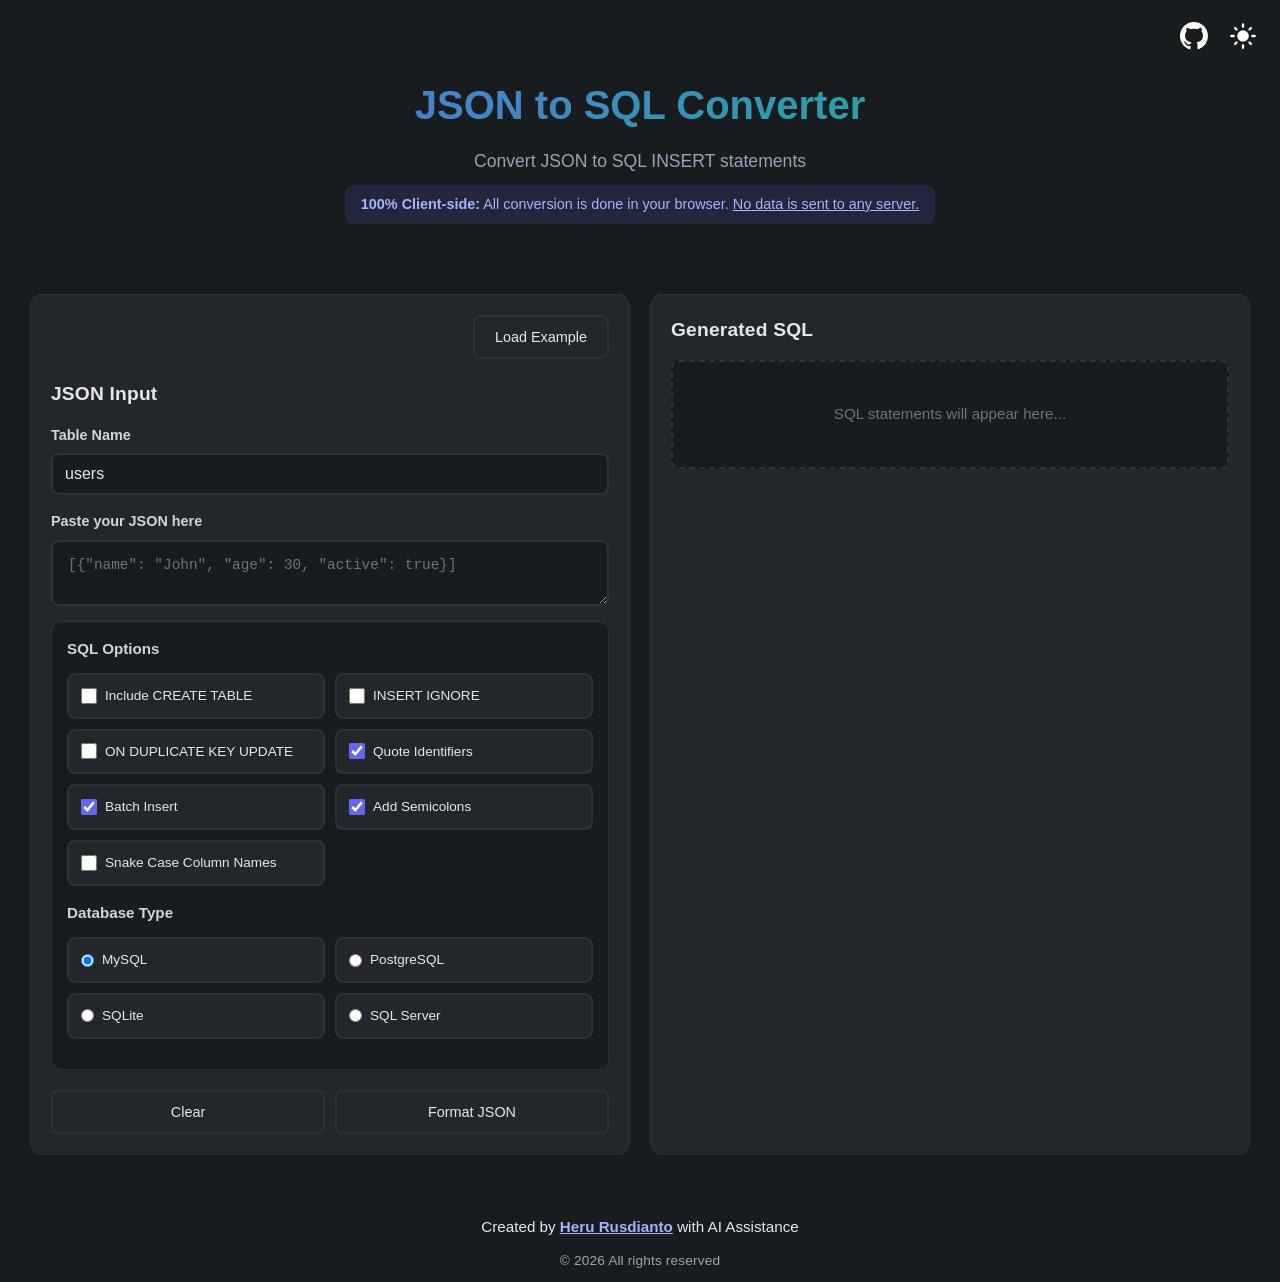
==== public/index.html @ 07e707dd "initial commit" ====
<!DOCTYPE html>
<html lang="en">
<head>
    <meta charset="UTF-8">
    <meta name="viewport" content="width=device-width, initial-scale=1.0">
    <meta name="author" content="Heru Rusdianto">
    <title>JSON to SQL - Convert JSON to SQL INSERT Statements</title>
    <link rel="stylesheet" href="css/style.css">
    <link rel="icon" type="image/svg+xml" href="favicon.svg">
</head>
<body>
    <div class="topbar">
        <a href="https://github.com/herusdianto/json-sql" class="github-link" target="_blank" rel="noopener noreferrer" title="GitHub Repository">
            <svg viewBox="0 0 16 16" fill="none" xmlns="http://www.w3.org/2000/svg">
                <path fill-rule="evenodd" clip-rule="evenodd" d="M8 0C3.58 0 0 3.58 0 8c0 3.54 2.29 6.53 5.47 7.59.4.07.55-.17.55-.38 0-.19-.01-.82-.01-1.49-2.01.37-2.53-.49-2.69-.94-.09-.23-.48-.94-.82-1.13-.28-.15-.68-.52-.01-.53.63-.01 1.08.58 1.23.82.72 1.21 1.87.87 2.33.66.07-.52.28-.87.51-1.07-1.78-.2-3.64-.89-3.64-3.95 0-.87.31-1.59.82-2.15-.08-.2-.36-1.01.08-2.12 0 0 .67-.21 2.2.82.64-.18 1.32-.27 2-.27.68 0 1.36.09 2 .27 1.53-1.04 2.2-.82 2.2-.82.44 1.11.16 1.92.08 2.12.51.56.82 1.27.82 2.15 0 3.07-1.87 3.75-3.65 3.95.29.25.54.73.54 1.48 0 1.07-.01 1.93-.01 2.19 0 .21.15.46.55.38A8.013 8.013 0 0 0 16 8c0-4.42-3.58-8-8-8z" fill="currentColor"/>
            </svg>
        </a>
        <div class="theme-toggle">
            <button id="theme-switch" aria-label="Toggle dark/light mode" class="theme-toggle-btn">
                <span id="theme-icon"></span>
            </button>
        </div>
    </div>

    <header>
        <h1>JSON to SQL Converter</h1>
        <p>Convert JSON to SQL INSERT statements</p>
        <p class="client-side-note"><strong>100% Client-side:</strong> All conversion is done in your browser. <u>No data is sent to any server.</u></p>
    </header>

    <div class="container">
        <div class="main-content">
            <div class="input-section">
                <!-- Load Example Button (moved to top) -->
                <div class="example-btn-top-wrapper">
                    <button class="example-btn" id="example-btn">Load Example</button>
                </div>

                <h2>JSON Input</h2>

                <!-- Table Name Input -->
                <div class="class-name-section">
                    <label for="table-name">Table Name</label>
                    <input type="text" id="table-name" placeholder="users" value="users">
                </div>

                <!-- JSON Input -->
                <div class="json-input-section">
                    <label for="json-input">Paste your JSON here</label>
                    <textarea id="json-input" placeholder='[{"name": "John", "age": 30, "active": true}]'></textarea>
                </div>

                <!-- SQL Options -->
                <div class="settings-section">
                    <h3>SQL Options</h3>
                    <div class="options-grid">
                        <label class="option-item">
                            <input type="checkbox" id="include-create" name="include-create">
                            <span>Include CREATE TABLE</span>
                        </label>
                        <label class="option-item">
                            <input type="checkbox" id="use-insert-ignore" name="use-insert-ignore">
                            <span>INSERT IGNORE</span>
                        </label>
                        <label class="option-item">
                            <input type="checkbox" id="use-on-duplicate" name="use-on-duplicate">
                            <span>ON DUPLICATE KEY UPDATE</span>
                        </label>
                        <label class="option-item">
                            <input type="checkbox" id="use-quotes" name="use-quotes" checked>
                            <span>Quote Identifiers</span>
                        </label>
                        <label class="option-item">
                            <input type="checkbox" id="use-batch" name="use-batch" checked>
                            <span>Batch Insert</span>
                        </label>
                        <label class="option-item">
                            <input type="checkbox" id="use-semicolon" name="use-semicolon" checked>
                            <span>Add Semicolons</span>
                        </label>
                        <label class="option-item">
                            <input type="checkbox" id="use-snake-case" name="use-snake-case">
                            <span>Snake Case Column Names</span>
                        </label>
                    </div>

                    <h3>Database Type</h3>
                    <div class="options-grid">
                        <label class="option-item">
                            <input type="radio" id="db-mysql" name="db-type" value="mysql" checked>
                            <span>MySQL</span>
                        </label>
                        <label class="option-item">
                            <input type="radio" id="db-postgres" name="db-type" value="postgres">
                            <span>PostgreSQL</span>
                        </label>
                        <label class="option-item">
                            <input type="radio" id="db-sqlite" name="db-type" value="sqlite">
                            <span>SQLite</span>
                        </label>
                        <label class="option-item">
                            <input type="radio" id="db-mssql" name="db-type" value="mssql">
                            <span>SQL Server</span>
                        </label>
                    </div>
                </div>

                <div class="convert-actions">
                    <button class="clear-btn" id="clear-btn">Clear</button>
                    <button class="format-btn" id="format-btn">Format JSON</button>
                </div>
            </div>

            <div class="output-section">
                <h2>Generated SQL</h2>

                <!-- Stats -->
                <div id="stats" class="stats-bar hidden">
                    <div class="stat-item">
                        <span class="stat-label">Tables:</span>
                        <span id="table-count" class="stat-value">0</span>
                    </div>
                    <div class="stat-item">
                        <span class="stat-label">Rows:</span>
                        <span id="row-count" class="stat-value">0</span>
                    </div>
                    <div class="stat-item">
                        <span class="stat-label">Statements:</span>
                        <span id="statement-count" class="stat-value">0</span>
                    </div>
                </div>

                <!-- Container for generated SQL -->
                <div id="sql-container">
                    <div class="empty-state">
                        <p>SQL statements will appear here...</p>
                    </div>
                </div>
            </div>
        </div>

        <!-- Status Messages -->
        <div id="status" class="status hidden"></div>
    </div>

    <footer>
        <p>Created by <a href="https://herusdianto.github.io/" target="_blank" rel="noopener noreferrer">Heru Rusdianto</a> with AI Assistance</p>
        <p class="copyright">
            © <span id="currentYear"></span> All rights reserved
        </p>
    </footer>

    <script src="js/app.js"></script>
</body>
</html>
---- public/css/style.css ----
:root {
    --primary-color: #6366f1;
    --primary-hover: #4f46e5;
    --secondary-color: #10b981;
    --bg-color: #0f172a;
    --card-bg: #1e293b;
    --card-border: #334155;
    --text-primary: #f1f5f9;
    --text-secondary: #94a3b8;
    --input-bg: #0f172a;
    --success-color: #22c55e;
    --error-color: #ef4444;
    --warning-color: #f59e0b;
}

* {
    margin: 0;
    padding: 0;
    box-sizing: border-box;
}

body {
    font-family: 'Segoe UI', Tahoma, Geneva, Verdana, sans-serif;
    background: #fff;
    color: #181818;
    min-height: 100vh;
    line-height: 1.6;
    transition: background 0.3s, color 0.3s;
    display: flex;
    flex-direction: column;
}

.container {
    margin: 0 auto;
    padding: 30px;
    border-radius: 10px;
    min-height: 0;
    flex: 1;
    max-width: 1400px;
    width: 100%;
}

/* Header */
header {
    text-align: center;
    margin-bottom: 20px;
    padding: 20px;
}

header h1 {
    font-size: 2.5rem;
    margin-bottom: 10px;
    background: linear-gradient(135deg, var(--primary-color), var(--secondary-color));
    -webkit-background-clip: text;
    -webkit-text-fill-color: transparent;
    background-clip: text;
}

header p {
    color: var(--text-secondary);
    font-size: 1.1rem;
}

/* Client-side note */
.client-side-note {
    font-size: 0.9rem;
    color: var(--text-secondary);
    margin-top: 10px;
    padding: 8px 16px;
    background: rgba(99, 102, 241, 0.1);
    border-radius: 8px;
    display: inline-block;
}

.dark-mode .client-side-note {
    background: rgba(99, 102, 241, 0.15);
    color: #a5b4fc;
}

/* Topbar */
.topbar {
    display: flex;
    justify-content: flex-end;
    align-items: center;
    gap: 1.2rem;
    margin-top: 1.2rem;
    padding: 0 20px;
}

.theme-toggle {
    display: flex;
    align-items: center;
    gap: 0.5rem;
}

.theme-toggle-btn {
    display: flex;
    align-items: center;
    justify-content: center;
    padding: 0.2em 0.2em;
    border-radius: 50%;
    background: none;
    border: none;
    cursor: pointer;
    transition: background 0.2s;
}

.theme-toggle-btn:focus {
    outline: none;
}

#theme-icon svg, .github-link svg {
    width: 28px !important;
    height: 28px !important;
    display: block;
    color: #181818;
    fill: #181818;
    transition: color 0.2s, fill 0.2s;
}

.dark-mode #theme-icon svg, .dark-mode .github-link svg {
    color: #fff !important;
    fill: #fff !important;
}

/* Main Content Layout */
.main-content {
    display: flex;
    flex-direction: column;
    gap: 20px;
    min-height: 0;
    flex: 1;
}

@media (min-width: 768px) {
    .main-content {
        display: grid;
        grid-template-columns: 1fr 1fr;
        gap: 20px;
        min-height: 0;
    }
}

/* Sections */
.input-section,
.output-section {
    background: #fff;
    border: 1px solid #e5e7eb;
    border-radius: 12px;
    padding: 20px;
    font-size: 0.95rem;
    transition: background 0.3s, color 0.3s, border-color 0.3s;
    min-height: 0;
}

.input-section {
    display: flex;
    flex-direction: column;
    min-height: 0;
    flex: 1;
}

.output-section {
    display: flex;
    flex-direction: column;
    flex: 1;
    min-height: 0;
}

.input-section h2,
.output-section h2 {
    font-size: 1.2rem;
    margin-bottom: 15px;
    color: #181818;
    font-weight: 700;
    letter-spacing: 0.01em;
    transition: color 0.3s;
    flex-shrink: 0;
}

.dark-mode .input-section h2,
.dark-mode .output-section h2 {
    color: #e5e7eb;
}

/* Class Name & Package Section */
.class-name-section,
.package-section {
    margin-bottom: 15px;
    flex-shrink: 0;
}

.class-name-section label,
.package-section label,
.json-input-section label {
    display: block;
    font-size: 0.9rem;
    font-weight: 600;
    color: #374151;
    margin-bottom: 6px;
}

.dark-mode .class-name-section label,
.dark-mode .package-section label,
.dark-mode .json-input-section label {
    color: #d1d5db;
}

.class-name-section input,
.package-section input {
    width: 100%;
    padding: 10px 12px;
    font-size: 1rem;
    border: 2px solid #e5e7eb;
    border-radius: 8px;
    background: #fff;
    color: #181818;
    transition: border-color 0.3s, background 0.3s;
}

.class-name-section input:focus,
.package-section input:focus {
    outline: none;
    border-color: var(--primary-color);
}

.dark-mode .class-name-section input,
.dark-mode .package-section input {
    background: #181c1f;
    border-color: #2d3237;
    color: #e5e7eb;
}

/* JSON Input Section */
.json-input-section {
    margin-bottom: 15px;
    display: flex;
    flex-direction: column;
    flex: 1;
    min-height: 0;
}

.json-input-section textarea {
    min-height: 150px;
    flex: 1;
    min-height: 0;
}

/* Settings Section */
.settings-section {
    margin-bottom: 20px;
    background: #f8fafc;
    border: 1px solid #e5e7eb;
    border-radius: 10px;
    padding: 15px;
    flex-shrink: 0;
}

.dark-mode .settings-section {
    background: #181c1f;
    border-color: #2d3237;
}

.settings-section h3 {
    font-size: 0.95rem;
    margin-bottom: 12px;
    color: #374151;
    font-weight: 600;
}

.dark-mode .settings-section h3 {
    color: #d1d5db;
}

.options-grid {
    display: grid;
    grid-template-columns: repeat(auto-fit, minmax(170px, 1fr));
    gap: 10px;
    margin-bottom: 15px;
}

.option-item {
    display: flex;
    align-items: center;
    gap: 8px;
    cursor: pointer;
    padding: 10px 12px;
    background: #fff;
    border: 2px solid #e5e7eb;
    border-radius: 8px;
    font-size: 0.85rem;
    color: #181818;
    font-weight: 500;
    transition: all 0.3s;
    word-break: break-word;
}

.option-item span {
    flex: 1;
    min-width: 0;
}

.option-item:hover {
    border-color: var(--primary-color);
    background: #e0e7ff;
}

.option-item input[type="checkbox"] {
    width: 16px;
    height: 16px;
    accent-color: var(--primary-color);
    cursor: pointer;
}

.dark-mode .option-item {
    background: #23272b;
    border-color: #2d3237;
    color: #e5e7eb;
}

.dark-mode .option-item:hover {
    background: #333a41;
    border-color: var(--primary-color);
}

/* Convert Actions */
.convert-actions {
    display: grid;
    grid-template-columns: 1fr 1fr;
    gap: 10px;
    align-items: stretch;
    flex-shrink: 0;
}

.convert-btn {
    padding: 14px 30px;
    font-size: 1rem;
    font-weight: 600;
    background: linear-gradient(135deg, var(--primary-color), var(--primary-hover));
    border: none;
    border-radius: 10px;
    color: white;
    cursor: pointer;
    transition: all 0.3s ease;
}

.convert-btn:hover {
    transform: translateY(-2px);
    box-shadow: 0 10px 20px rgba(99, 102, 241, 0.3);
}

.convert-btn:active {
    transform: translateY(0);
}

.clear-btn,
.format-btn,
.example-btn {
    padding: 12px 20px;
    font-size: 0.9rem;
    font-weight: 500;
    border: 2px solid #e5e7eb;
    background: #f3f4f6;
    color: #181818;
    border-radius: 8px;
    cursor: pointer;
    transition: all 0.3s ease;
}

.example-btn-top-wrapper {
    display: flex;
    justify-content: flex-end;
    margin-bottom: 10px;
    flex-shrink: 0;
}

.example-btn {
    margin-bottom: 10px;
    float: right;
}

.clear-btn:hover {
    border-color: var(--error-color);
    background: #fee2e2;
    color: var(--error-color);
}

.format-btn:hover {
    border-color: var(--secondary-color);
    background: #d1fae5;
    color: var(--secondary-color);
}

.example-btn:hover {
    border-color: var(--warning-color);
    background: #fef3c7;
    color: #d97706;
}

.dark-mode .clear-btn,
.dark-mode .format-btn,
.dark-mode .example-btn {
    background: #23272b;
    border-color: #2d3237;
    color: #e5e7eb;
}

.dark-mode .clear-btn:hover {
    background: #333a41;
    border-color: var(--error-color);
    color: #fca5a5;
}

.dark-mode .format-btn:hover {
    background: #333a41;
    border-color: var(--secondary-color);
    color: #6ee7b7;
}

.dark-mode .example-btn:hover {
    background: #333a41;
    border-color: var(--warning-color);
    color: #fcd34d;
}

/* Text Areas */
textarea {
    width: 100%;
    min-height: 200px;
    padding: 15px;
    font-family: 'Consolas', 'Monaco', monospace;
    font-size: 0.9rem;
    background: #fff;
    border: 2px solid #e5e7eb;
    border-radius: 8px;
    color: #181818;
    resize: vertical;
    transition: border-color 0.3s ease, background 0.3s;
}

textarea:focus {
    outline: none;
    border-color: var(--primary-color);
}

textarea::placeholder {
    color: #9ca3af;
}

.dark-mode textarea {
    background: #181c1f;
    border-color: #2d3237;
    color: #e5e7eb;
}

.dark-mode textarea::placeholder {
    color: #6b7280;
}

/* Classes Container */
#sql-container {
    display: flex;
    flex-direction: column;
    gap: 15px;
    flex: 1;
    min-height: 0;
}

.empty-state {
    padding: 40px 20px;
    text-align: center;
    color: #9ca3af;
    background: #f8fafc;
    border: 2px dashed #e5e7eb;
    border-radius: 8px;
    flex-shrink: 0;
}

.dark-mode .empty-state {
    background: #181c1f;
    border-color: #2d3237;
    color: #6b7280;
}

/* SQL Box */
.sql-box {
    background: #fff;
    border: 1px solid #e5e7eb;
    border-radius: 8px;
    overflow: hidden;
    max-width: 100%;
    display: flex;
    flex-direction: column;
    flex: 1;
    min-height: 0;
}

.dark-mode .sql-box {
    background: #181c1f;
    border-color: #2d3237;
}

.sql-box-header {
    display: flex;
    justify-content: space-between;
    align-items: center;
    padding: 10px 15px;
    background: #f3f4f6;
    border-bottom: 1px solid #e5e7eb;
    flex-shrink: 0;
}

.dark-mode .sql-box-header {
    background: #23272b;
    border-bottom-color: #2d3237;
}

.sql-box-header .sql-name {
    font-weight: 600;
    font-size: 0.95rem;
    color: var(--primary-color);
}

.dark-mode .sql-box-header .sql-name {
    color: #a5b4fc;
}

.sql-box-actions {
    display: flex;
    gap: 8px;
}

.sql-box-actions .copy-btn,
.sql-box-actions .download-btn {
    padding: 6px 12px;
    font-size: 0.8rem;
    font-weight: 500;
    border: 1px solid #e5e7eb;
    background: #fff;
    color: #181818;
    border-radius: 6px;
    cursor: pointer;
    transition: all 0.2s ease;
}

.sql-box-actions .copy-btn:hover {
    border-color: var(--primary-color);
    background: #e0e7ff;
    color: var(--primary-color);
}

.sql-box-actions .download-btn:hover {
    border-color: var(--secondary-color);
    background: #d1fae5;
    color: var(--secondary-color);
}

.dark-mode .sql-box-actions .copy-btn,
.dark-mode .sql-box-actions .download-btn {
    background: #2d3237;
    border-color: #3d4247;
    color: #e5e7eb;
}

.dark-mode .sql-box-actions .copy-btn:hover {
    background: #333a41;
    border-color: var(--primary-color);
    color: #a5b4fc;
}

.dark-mode .sql-box-actions .download-btn:hover {
    background: #333a41;
    border-color: var(--secondary-color);
    color: #6ee7b7;
}

.sql-code {
    margin: 0;
    padding: 15px;
    background: #fafafa;
    overflow-x: auto;
    font-family: 'Consolas', 'Monaco', monospace;
    font-size: 0.85rem;
    line-height: 1.5;
    height: 100%;
    min-height: 400px;
    overflow-y: auto;
    width: 100%;
    max-width: 100%;
    box-sizing: border-box;
    border: none;
    resize: vertical;
    color: #181818;
    white-space: pre-wrap;
    word-wrap: break-word;
    flex: 1;
    min-height: 0;
}

.dark-mode .sql-code {
    background: #0f1215;
}







/* Stats Bar */
.stats-bar {
    display: flex;
    flex-wrap: wrap;
    gap: 10px;
    padding: 12px;
    background: #f3f4f6;
    border-radius: 10px;
    margin: 15px 0;
    border: 1px solid rgba(99, 102, 241, 0.2);
    flex-shrink: 0;
}

.dark-mode .stats-bar {
    background: #181c1f;
    border-color: rgba(99, 102, 241, 0.3);
}

.stat-item {
    display: flex;
    align-items: center;
    gap: 6px;
    padding: 6px 12px;
    background: #fff;
    border-radius: 6px;
    box-shadow: 0 1px 3px rgba(0, 0, 0, 0.05);
    border: 1px solid #e5e7eb;
}

.dark-mode .stat-item {
    background: #23272b;
    border-color: #2d3237;
}

.stat-label {
    font-size: 0.8rem;
    color: #64748b;
    font-weight: 500;
}

.dark-mode .stat-label {
    color: #94a3b8;
}

.stat-value {
    font-size: 0.95rem;
    font-weight: 700;
    color: var(--primary-color);
}

.dark-mode .stat-value {
    color: #a5b4fc;
}


/* Status Messages */
.status {
    position: fixed;
    bottom: 20px;
    left: 50%;
    transform: translateX(-50%);
    padding: 15px 30px;
    border-radius: 10px;
    font-weight: 500;
    z-index: 1000;
    animation: slideUp 0.3s ease;
}

@keyframes slideUp {
    from { opacity: 0; transform: translateX(-50%) translateY(20px); }
    to { opacity: 1; transform: translateX(-50%) translateY(0); }
}

.status.success {
    background: var(--success-color);
    color: white;
}

.status.error {
    background: var(--error-color);
    color: white;
}

.status.warning {
    background: var(--warning-color);
    color: white;
}

/* Hidden Class */
.hidden {
    display: none !important;
}

/* Visually Hidden */
.visually-hidden {
    position: absolute !important;
    height: 1px;
    width: 1px;
    overflow: hidden;
    clip: rect(1px, 1px, 1px, 1px);
    white-space: nowrap;
}

/* Footer */
footer {
    color: #181818;
    background: transparent;
    text-align: center;
    padding: 30px 0 10px 0;
    font-size: 0.95rem;
    display: flex;
    flex-direction: column;
    align-items: center;
    justify-content: center;
    gap: 0.3em;
}

footer a {
    color: var(--primary-color);
    text-decoration: underline;
    font-weight: 600;
    transition: color 0.2s;
}

footer .copyright {
    color: #374151;
    font-size: 0.9em;
    font-weight: 500;
    letter-spacing: 0.01em;
    margin-top: 0.5em;
}

.dark-mode footer {
    color: #e5e7eb;
}

.dark-mode footer a {
    color: #a5b4fc;
}

.dark-mode footer .copyright {
    color: #9ca3af;
}

/* Dark Mode */
.dark-mode {
    background: #181c1f;
    color: #e5e7eb;
}

.dark-mode .container {
    background: transparent;
}

.dark-mode .input-section,
.dark-mode .output-section {
    background: #23272b;
    border-color: #2d3237;
    color: #e5e7eb;
}

/* Responsive */
@media (max-width: 600px) {
    header h1 {
        font-size: 1.8rem;
    }

    .options-grid {
        grid-template-columns: 1fr 1fr;
    }

    .convert-actions {
        grid-template-columns: 1fr;
    }

    .stats-bar {
        flex-direction: column;
    }

    .output-actions {
        grid-template-columns: 1fr;
    }

    .copy-btn,
    .download-btn {
        width: 100%;
    }

    #output-text {
        min-height: 300px;
    }
}
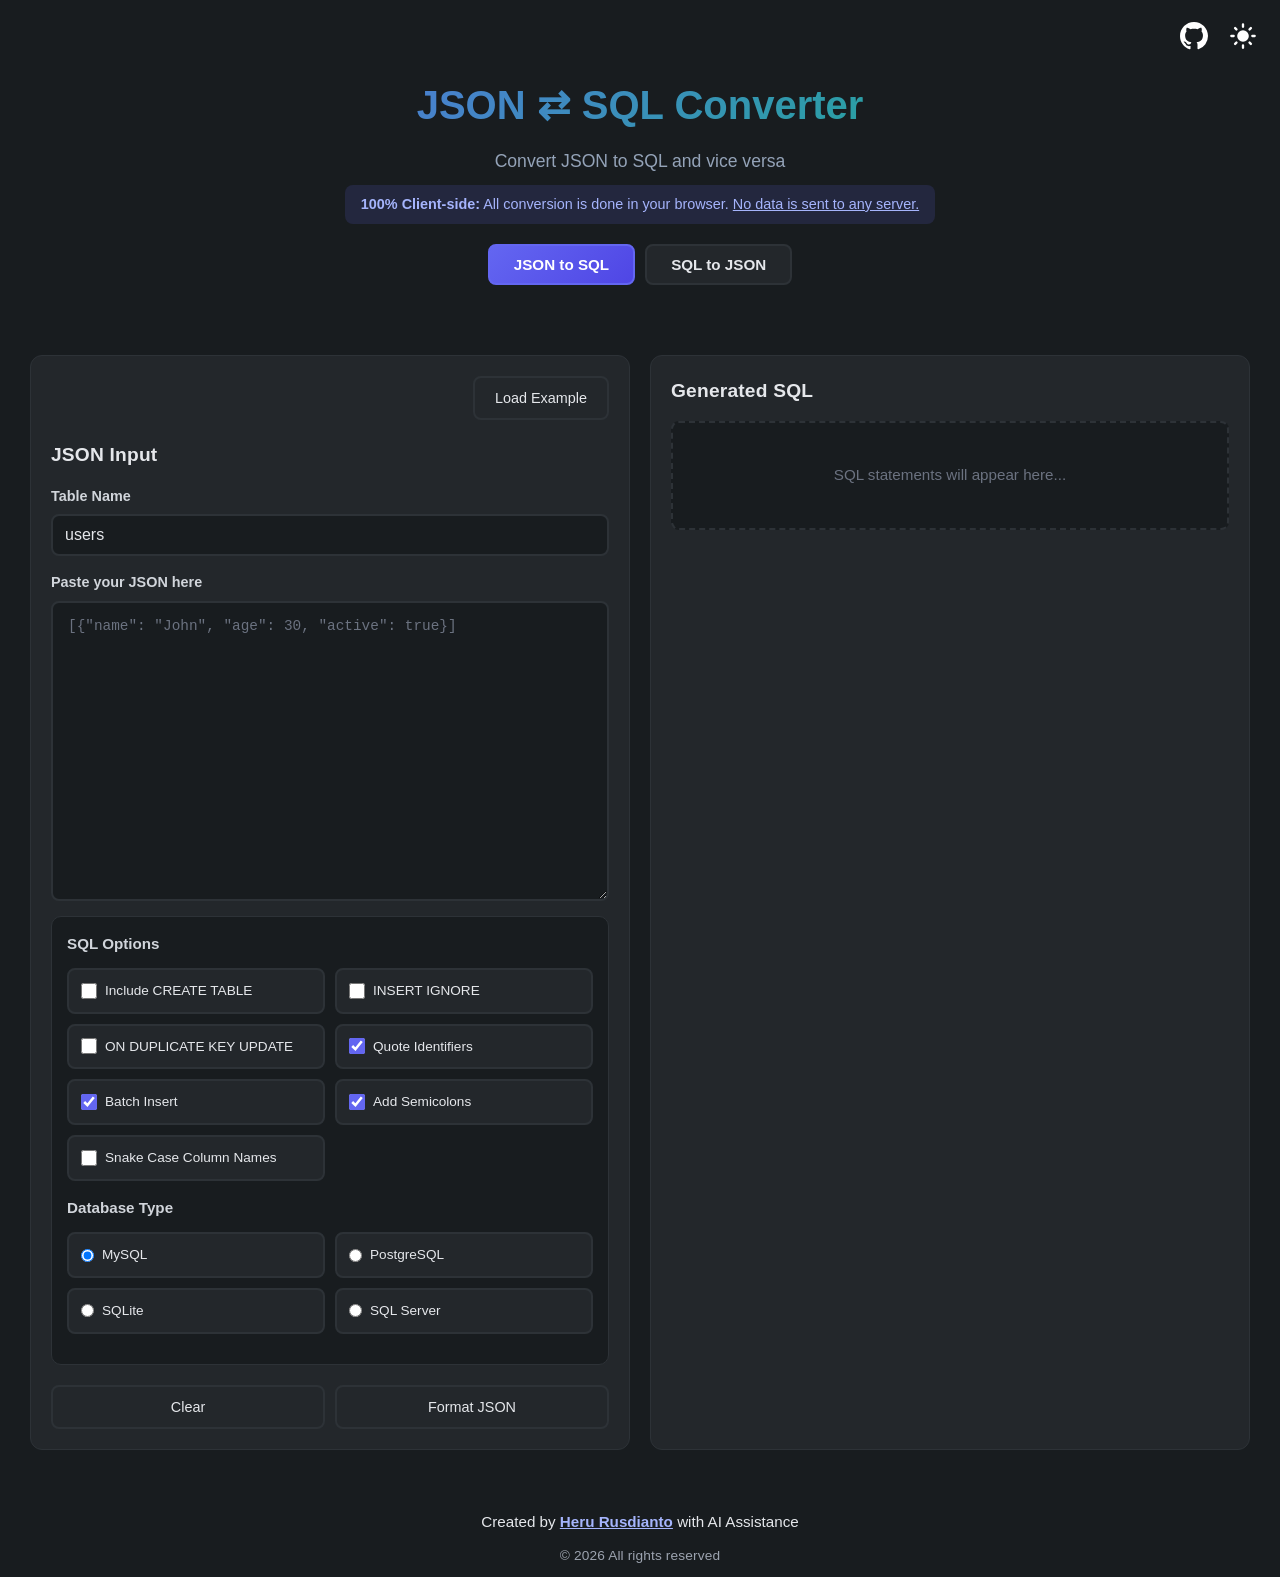
==== commit f56f47d4: "added sql to json function" ====
--- a/public/index.html
+++ b/public/index.html
@@ -4,7 +4,7 @@
     <meta charset="UTF-8">
     <meta name="viewport" content="width=device-width, initial-scale=1.0">
     <meta name="author" content="Heru Rusdianto">
-    <title>JSON to SQL - Convert JSON to SQL INSERT Statements</title>
+    <title>JSON ⇄ SQL Converter</title>
     <link rel="stylesheet" href="css/style.css">
     <link rel="icon" type="image/svg+xml" href="favicon.svg">
 </head>
@@ -23,12 +23,20 @@
     </div>
 
     <header>
-        <h1>JSON to SQL Converter</h1>
-        <p>Convert JSON to SQL INSERT statements</p>
+        <h1>JSON ⇄ SQL Converter</h1>
+        <p>Convert JSON to SQL and vice versa</p>
         <p class="client-side-note"><strong>100% Client-side:</strong> All conversion is done in your browser. <u>No data is sent to any server.</u></p>
+        
+        <!-- Mode Toggle -->
+        <div class="mode-toggle">
+            <button id="mode-json-to-sql" class="mode-btn active">JSON to SQL</button>
+            <button id="mode-sql-to-json" class="mode-btn">SQL to JSON</button>
+        </div>
     </header>
 
     <div class="container">
+        <!-- JSON to SQL Section -->
+        <div id="json-to-sql-section" class="converter-section">
         <div class="main-content">
             <div class="input-section">
                 <!-- Load Example Button (moved to top) -->
@@ -134,6 +142,50 @@
                 <div id="sql-container">
                     <div class="empty-state">
                         <p>SQL statements will appear here...</p>
+                    </div>
+                </div>
+            </div>
+        </div>
+        </div>
+
+        <!-- SQL to JSON Section -->
+        <div id="sql-to-json-section" class="converter-section hidden">
+            <div class="main-content">
+                <div class="input-section">
+                    <h2>SQL Input</h2>
+                    
+                    <!-- SQL Input -->
+                    <div class="sql-input-section">
+                        <label for="sql-input">Paste your SQL INSERT statements here</label>
+                        <textarea id="sql-input" placeholder='INSERT INTO users (id, firstName, lastName, email, age, active, salary, createdAt) VALUES (1, "John", "Doe", "john.doe@example.com", 30, TRUE, 75000.50, "2024-01-15T10:30:00Z");'></textarea>
+                    </div>
+
+                    <div class="convert-actions">
+                        <button class="clear-sql-btn" id="clear-sql-btn">Clear</button>
+                        <button class="format-sql-btn" id="format-sql-btn">Format SQL</button>
+                    </div>
+                </div>
+
+                <div class="output-section">
+                    <h2>Generated JSON</h2>
+
+                    <!-- Stats -->
+                    <div id="json-stats" class="stats-bar hidden">
+                        <div class="stat-item">
+                            <span class="stat-label">Tables:</span>
+                            <span id="json-table-count" class="stat-value">0</span>
+                        </div>
+                        <div class="stat-item">
+                            <span class="stat-label">Rows:</span>
+                            <span id="json-row-count" class="stat-value">0</span>
+                        </div>
+                    </div>
+
+                    <!-- Container for generated JSON -->
+                    <div id="json-container">
+                        <div class="empty-state">
+                            <p>JSON output will appear here...</p>
+                        </div>
                     </div>
                 </div>
             </div>
--- a/public/css/style.css
+++ b/public/css/style.css
@@ -241,9 +241,8 @@
 }
 
 .json-input-section textarea {
-    min-height: 150px;
-    flex: 1;
-    min-height: 0;
+    min-height: 300px;
+    flex: 1;
 }
 
 /* Settings Section */
@@ -799,3 +798,253 @@
         min-height: 300px;
     }
 }
+
+/* Mode Toggle */
+.mode-toggle {
+    display: flex;
+    justify-content: center;
+    gap: 10px;
+    margin-top: 20px;
+}
+
+.mode-btn {
+    padding: 10px 24px;
+    font-size: 0.95rem;
+    font-weight: 600;
+    border: 2px solid #e5e7eb;
+    background: #fff;
+    color: #181818;
+    border-radius: 8px;
+    cursor: pointer;
+    transition: all 0.3s ease;
+}
+
+.mode-btn:hover {
+    border-color: var(--primary-color);
+    background: #e0e7ff;
+}
+
+.mode-btn.active {
+    background: linear-gradient(135deg, var(--primary-color), var(--primary-hover));
+    border-color: var(--primary-color);
+    color: white;
+}
+
+.dark-mode .mode-btn {
+    background: #23272b;
+    border-color: #2d3237;
+    color: #e5e7eb;
+}
+
+.dark-mode .mode-btn:hover {
+    background: #333a41;
+    border-color: var(--primary-color);
+}
+
+.dark-mode .mode-btn.active {
+    background: linear-gradient(135deg, var(--primary-color), var(--primary-hover));
+    border-color: var(--primary-color);
+    color: white;
+}
+
+/* Converter Section */
+.converter-section {
+    width: 100%;
+}
+
+/* SQL Input Section */
+.sql-input-section {
+    margin-bottom: 15px;
+    display: flex;
+    flex-direction: column;
+    flex: 1;
+    min-height: 0;
+}
+
+.sql-input-section label {
+    display: block;
+    font-size: 0.9rem;
+    font-weight: 600;
+    color: #374151;
+    margin-bottom: 6px;
+}
+
+.dark-mode .sql-input-section label {
+    color: #d1d5db;
+}
+
+.sql-input-section textarea {
+    min-height: 300px;
+    flex: 1;
+}
+
+/* JSON Box */
+#json-container {
+    display: flex;
+    flex-direction: column;
+    gap: 15px;
+    flex: 1;
+    min-height: 0;
+}
+
+.json-box {
+    background: #fff;
+    border: 1px solid #e5e7eb;
+    border-radius: 8px;
+    overflow: hidden;
+    max-width: 100%;
+    display: flex;
+    flex-direction: column;
+    flex: 1;
+    min-height: 0;
+}
+
+.dark-mode .json-box {
+    background: #181c1f;
+    border-color: #2d3237;
+}
+
+.json-box-header {
+    display: flex;
+    justify-content: space-between;
+    align-items: center;
+    padding: 10px 15px;
+    background: #f3f4f6;
+    border-bottom: 1px solid #e5e7eb;
+    flex-shrink: 0;
+}
+
+.dark-mode .json-box-header {
+    background: #23272b;
+    border-bottom-color: #2d3237;
+}
+
+.json-box-header .json-name {
+    font-weight: 600;
+    font-size: 0.95rem;
+    color: var(--primary-color);
+}
+
+.dark-mode .json-box-header .json-name {
+    color: #a5b4fc;
+}
+
+.json-box-actions {
+    display: flex;
+    gap: 8px;
+}
+
+.json-box-actions .copy-btn,
+.json-box-actions .download-btn {
+    padding: 6px 12px;
+    font-size: 0.8rem;
+    font-weight: 500;
+    border: 1px solid #e5e7eb;
+    background: #fff;
+    color: #181818;
+    border-radius: 6px;
+    cursor: pointer;
+    transition: all 0.2s ease;
+}
+
+.json-box-actions .copy-btn:hover {
+    border-color: var(--primary-color);
+    background: #e0e7ff;
+    color: var(--primary-color);
+}
+
+.json-box-actions .download-btn:hover {
+    border-color: var(--secondary-color);
+    background: #d1fae5;
+    color: var(--secondary-color);
+}
+
+.dark-mode .json-box-actions .copy-btn,
+.dark-mode .json-box-actions .download-btn {
+    background: #2d3237;
+    border-color: #3d4247;
+    color: #e5e7eb;
+}
+
+.dark-mode .json-box-actions .copy-btn:hover {
+    background: #333a41;
+    border-color: var(--primary-color);
+    color: #a5b4fc;
+}
+
+.dark-mode .json-box-actions .download-btn:hover {
+    background: #333a41;
+    border-color: var(--secondary-color);
+    color: #6ee7b7;
+}
+
+.json-code {
+    margin: 0;
+    padding: 15px;
+    background: #fafafa;
+    overflow-x: auto;
+    font-family: 'Consolas', 'Monaco', monospace;
+    font-size: 0.85rem;
+    line-height: 1.5;
+    height: 100%;
+    min-height: 600px;
+    overflow-y: auto;
+    width: 100%;
+    max-width: 100%;
+    box-sizing: border-box;
+    border: none;
+    resize: vertical;
+    color: #181818;
+    white-space: pre-wrap;
+    word-wrap: break-word;
+    flex: 1;
+}
+
+.dark-mode .json-code {
+    background: #0f1215;
+}
+
+/* Clear SQL and Format SQL Buttons */
+.clear-sql-btn,
+.format-sql-btn {
+    padding: 12px 20px;
+    font-size: 0.9rem;
+    font-weight: 500;
+    border: 2px solid #e5e7eb;
+    background: #f3f4f6;
+    color: #181818;
+    border-radius: 8px;
+    cursor: pointer;
+    transition: all 0.3s ease;
+}
+
+.clear-sql-btn:hover {
+    border-color: var(--error-color);
+    background: #fee2e2;
+    color: var(--error-color);
+}
+
+.format-sql-btn:hover {
+    border-color: var(--secondary-color);
+    background: #d1fae5;
+    color: var(--secondary-color);
+}
+
+.dark-mode .clear-sql-btn,
+.dark-mode .format-sql-btn {
+    background: #23272b;
+    border-color: #2d3237;
+    color: #e5e7eb;
+}
+
+.dark-mode .clear-sql-btn:hover {
+    background: #333a41;
+    border-color: var(--error-color);
+    color: #fca5a5;
+}
+
+.dark-mode .format-sql-btn:hover {
+    background: #333a41;
+    border-color: var(--secondary-color);
+    color: #6ee7b7;
+}
